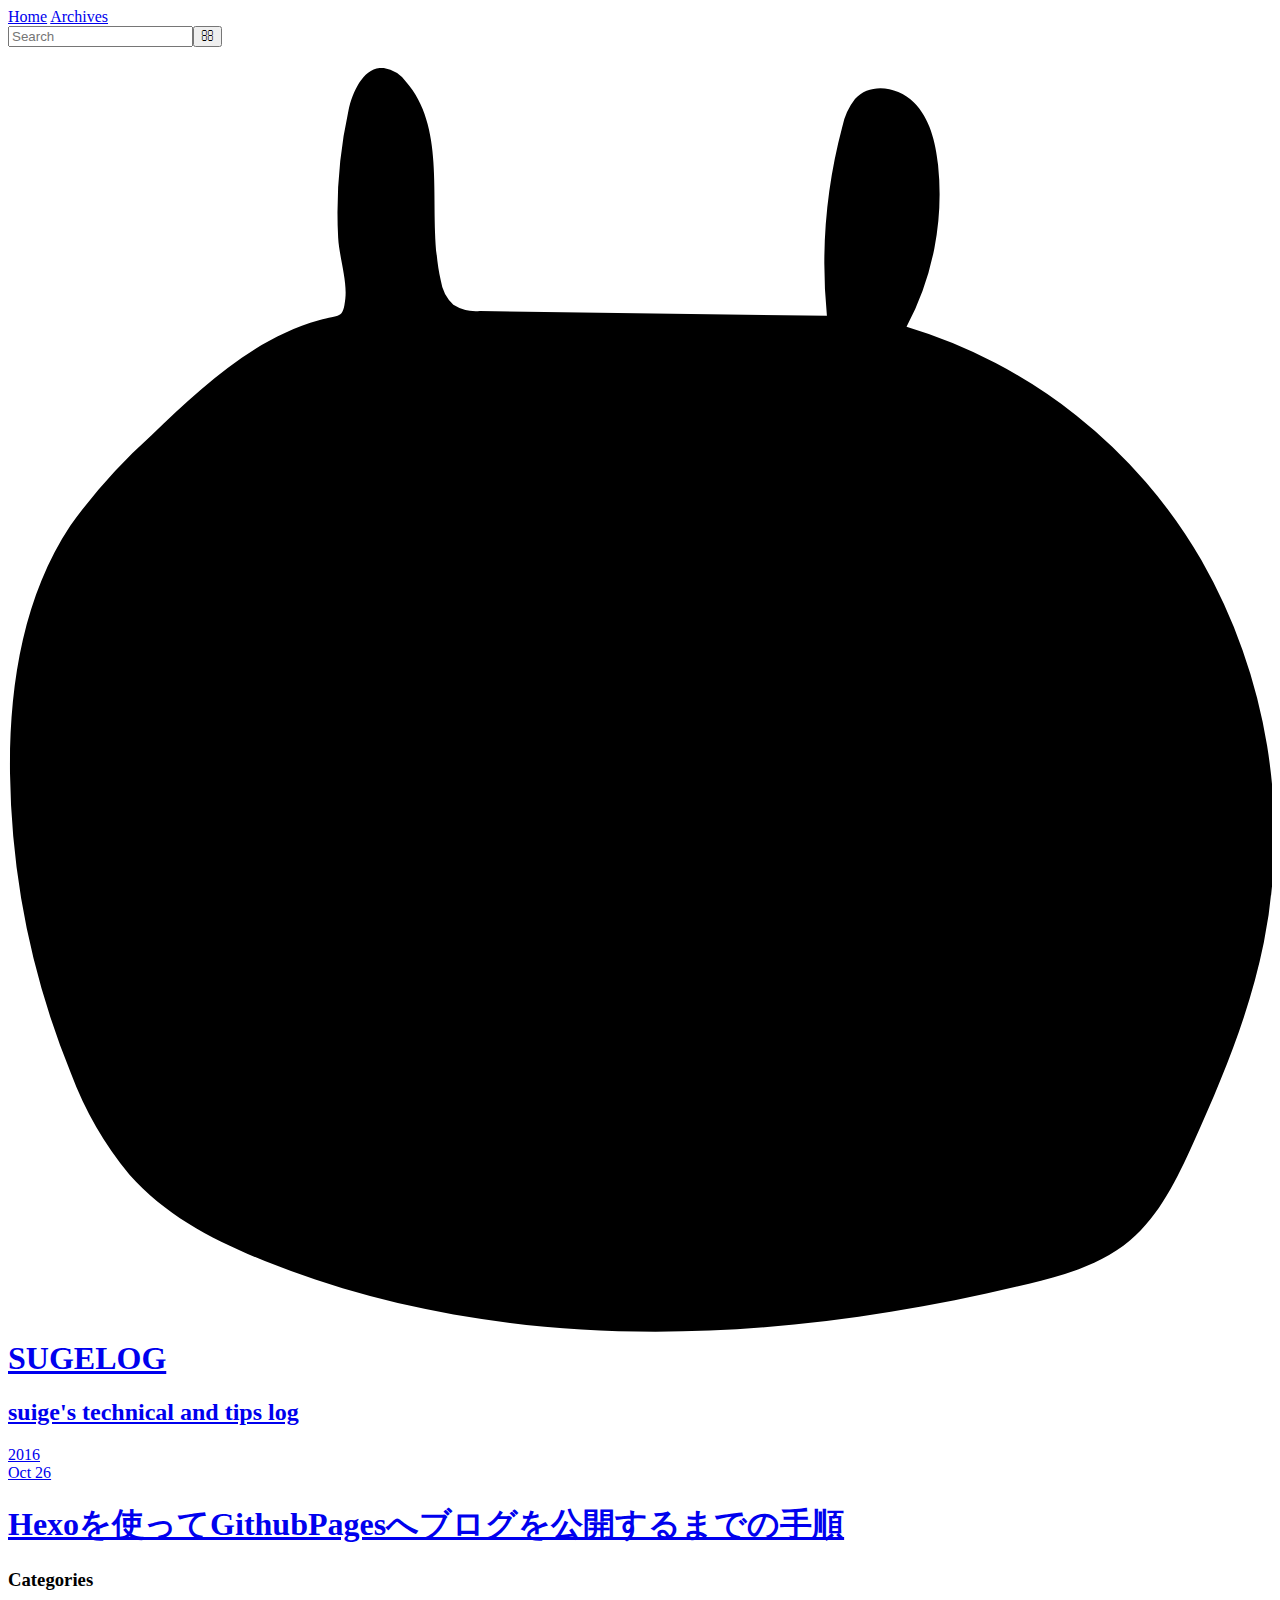
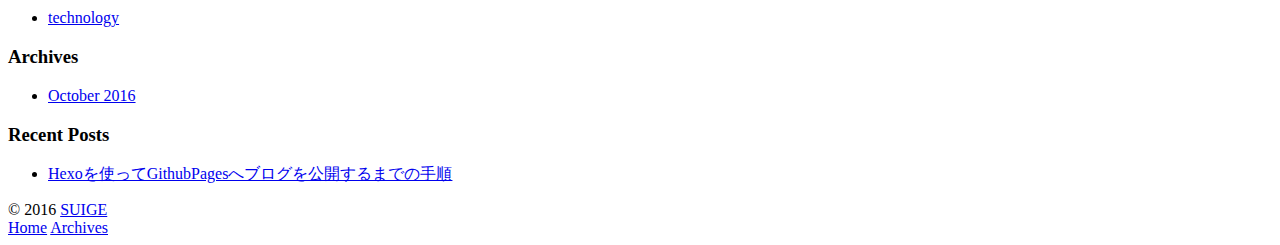
==== archives/index.html @ eb85c94d ":sparkles: first commit" ====
<!DOCTYPE html>
<html>
<head>
  <meta charset="utf-8">
  
  <title>Archives | SUGELOG</title>
  <meta name="viewport" content="width=device-width, initial-scale=1, maximum-scale=1">
  <meta property="og:type" content="website">
<meta property="og:title" content="SUGELOG">
<meta property="og:url" content="https://suige.github.io/archives/index.html">
<meta property="og:site_name" content="SUGELOG">
<meta name="twitter:card" content="summary">
<meta name="twitter:title" content="SUGELOG">
  
    <link rel="alternate" href="/atom.xml" title="SUGELOG" type="application/atom+xml">
  
  
    <link rel="shortcut icon" href="/favicon.ico">
  
  
  <link rel="apple-touch-icon" href="/apple-touch-icon.png">
  
  
  
    <link href="//fonts.googleapis.com/css?family=Source+Code+Pro" rel="stylesheet" type="text/css">
  
  <link href="https://fonts.googleapis.com/css?family=Oswald" rel="stylesheet">
  <link rel="stylesheet" href="/css/style.css">
  
<!-- Google Analytics -->
<script type="text/javascript">
(function(i,s,o,g,r,a,m){i['GoogleAnalyticsObject']=r;i[r]=i[r]||function(){
(i[r].q=i[r].q||[]).push(arguments)},i[r].l=1*new Date();a=s.createElement(o),
m=s.getElementsByTagName(o)[0];a.async=1;a.src=g;m.parentNode.insertBefore(a,m)
})(window,document,'script','//www.google-analytics.com/analytics.js','ga');

ga('create', 'UA-86394515-1', 'auto');
ga('send', 'pageview');

</script>
<!-- End Google Analytics -->


</head>

<body>
  <div id="container">
    <div id="wrap">
      <header id="header">
  <div id="nav-outer">
    <div class="outer">
      <div id="nav-inner" class="inner">
        <nav id="main-nav">
          <a id="main-nav-toggle" class="nav-icon"></a>
          
            <a class="main-nav-link" href="/">Home</a>
          
            <a class="main-nav-link" href="/archives">Archives</a>
          
        </nav>
        <nav id="sub-nav">
          
            <a id="nav-rss-link" class="nav-icon" href="/atom.xml" title="RSS Feed"></a>
          
          <a id="nav-search-btn" class="nav-icon" title="Search"></a>
        </nav>
        <div id="search-form-wrap">
          <form action="//google.com/search" method="get" accept-charset="UTF-8" class="search-form"><input type="search" name="q" results="0" class="search-form-input" placeholder="Search"><button type="submit" class="search-form-submit">&#xF002;</button><input type="hidden" name="sitesearch" value="https://suige.github.io"></form>
        </div>
      </div>
    </div>
  </div>


  <div id="header-outer" class="outer">
    <div id="header-inner" class="inner">
      <div id="header-title">
        <h1 id="logo-wrap">
          <a href="/" id="logo">
          <svg id="mark" data-name="hero-svg" xmlns="http://www.w3.org/2000/svg" viewBox="0 0 150 150">
          <path d="M40.41,5C40.94,2.64,42.28-.22,44.6,0a4.14,4.14,0,0,1,2.63,1.62c5.22,6,2.32,15.68,4.13,23.61a4.92,4.92,0,0,0,1.49,2.88,5.09,5.09,0,0,0,3.14.74L97.18,29.4A63.15,63.15,0,0,1,99,7a7.8,7.8,0,0,1,1.51-3.32c1.79-2,5.11-1.48,7,.4s2.57,4.7,2.86,7.4a33.55,33.55,0,0,1-3.74,19.24,60.54,60.54,0,0,1,35,27.71,65.78,65.78,0,0,1,7.4,45.36c-1.66,8.28-4.91,16.11-8.36,23.76-1.92,4.25-4,8.62-7.5,11.57s-7.79,4.11-12,5.14c-29.9,7.29-62,8.79-90.69-2.68-5.9-2.36-11.77-5.36-16.06-10.23a41.87,41.87,0,0,1-6.93-12A97.73,97.73,0,0,1,.24,83.76c-0.13-10.3,1.53-21,7.15-29.45A66.38,66.38,0,0,1,17,43.61C22.83,38,29.07,32.12,36.9,29.93c2.49-.7,2.85-0.07,3.13-2.55,0.24-2.14-.73-5-0.85-7.24A56.89,56.89,0,0,1,40.41,5Z"></path>
          </svg>
          <span>SUGELOG</span>
          </a>
        </h1>
        
          <h2 id="subtitle-wrap">
            <a href="/" id="subtitle">suige&#39;s technical and tips log</a>
          </h2>
        
      </div>


    </div>
  </div>
</header>
      <div class="outer">
        <section id="main">
  
  
    
    
      
      
      <section class="archives-wrap">
        <div class="archive-year-wrap">
          <a href="/archives/2016" class="archive-year">2016</a>
        </div>
        <div class="archives">
    
    <article class="archive-article archive-type-post">
  <div class="archive-article-inner">
    <header class="archive-article-header">
      <a href="/2016/10/first-hexo/" class="archive-article-date">
  <time datetime="2016-10-26T02:18:09.000Z" itemprop="datePublished">Oct 26</time>
</a>
      
  
    <h1 itemprop="name">
      <a class="archive-article-title" href="/2016/10/first-hexo/">Hexoを使ってGithubPagesへブログを公開するまでの手順</a>
    </h1>
  

    </header>
  </div>
</article>
  
  
    </div></section>
  

</section>
        
          <aside id="sidebar">
  
    
  <div class="widget-wrap">
    <h3 class="widget-title">Categories</h3>
    <div class="widget">
      <ul class="category-list"><li class="category-list-item"><a class="category-list-link" href="/categories/technology/">technology</a></li></ul>
    </div>
  </div>


  
    

  
    
  
    
  <div class="widget-wrap">
    <h3 class="widget-title">Archives</h3>
    <div class="widget">
      <ul class="archive-list"><li class="archive-list-item"><a class="archive-list-link" href="/archives/2016/10/">October 2016</a></li></ul>
    </div>
  </div>


  
    
  <div class="widget-wrap">
    <h3 class="widget-title">Recent Posts</h3>
    <div class="widget">
      <ul>
        
          <li>
            <a href="/2016/10/first-hexo/">Hexoを使ってGithubPagesへブログを公開するまでの手順</a>
          </li>
        
      </ul>
    </div>
  </div>

  
</aside>
        
      </div>
      <footer id="footer">
  
  <div class="outer">
    <div id="footer-info" class="inner">
      &copy; 2016 <a href="http://suige.plthh-project.com/" target="_blank">SUIGE</a>
    </div>
  </div>
</footer>
    </div>
    <nav id="mobile-nav">
  
    <a href="/" class="mobile-nav-link">Home</a>
  
    <a href="/archives" class="mobile-nav-link">Archives</a>
  
</nav>
    

<script src="//ajax.googleapis.com/ajax/libs/jquery/2.0.3/jquery.min.js"></script>


  <link rel="stylesheet" href="/fancybox/jquery.fancybox.css">
  <script src="/fancybox/jquery.fancybox.pack.js"></script>


<script src="/js/script.js"></script>

  </div>
</body>
</html>
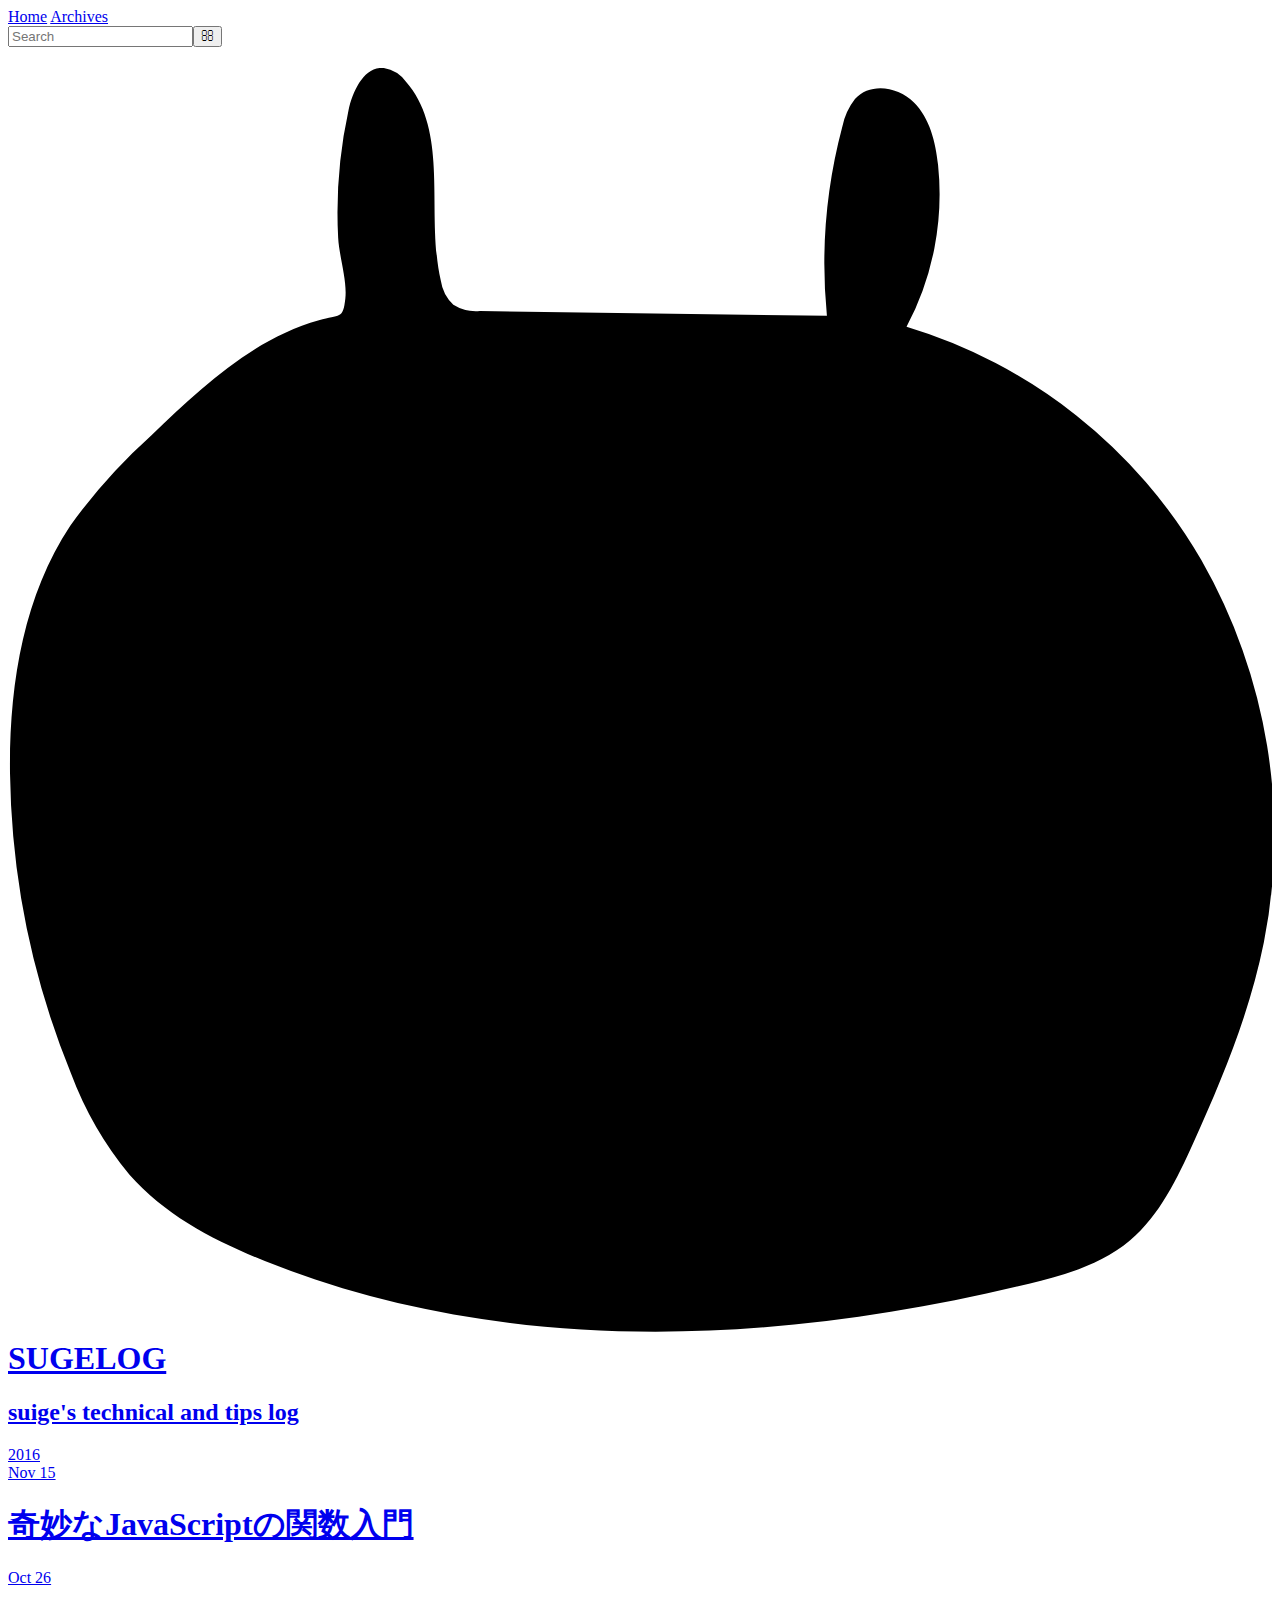
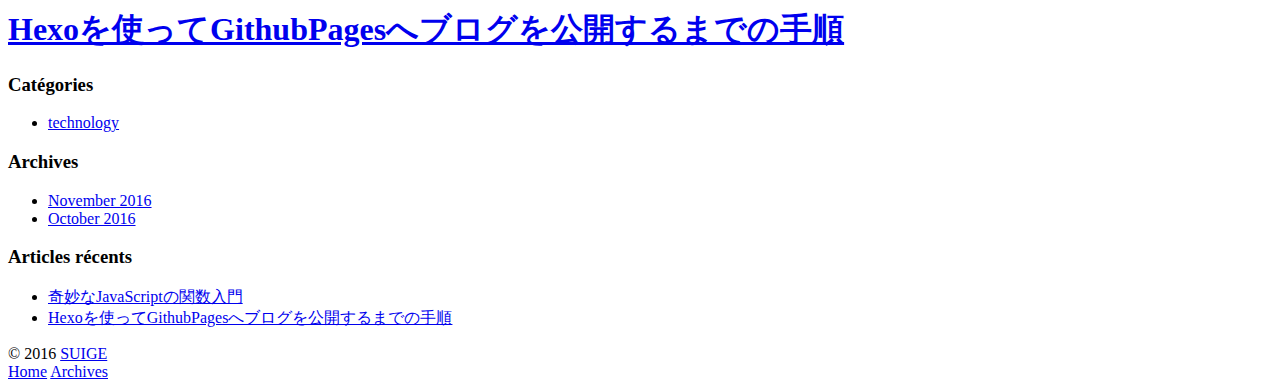
==== commit ce5f23ef: ":pencil2:: post updated" ====
--- a/archives/index.html
+++ b/archives/index.html
@@ -60,9 +60,9 @@
         </nav>
         <nav id="sub-nav">
           
-            <a id="nav-rss-link" class="nav-icon" href="/atom.xml" title="RSS Feed"></a>
-          
-          <a id="nav-search-btn" class="nav-icon" title="Search"></a>
+            <a id="nav-rss-link" class="nav-icon" href="/atom.xml" title="Flux RSS"></a>
+          
+          <a id="nav-search-btn" class="nav-icon" title="Rechercher"></a>
         </nav>
         <div id="search-form-wrap">
           <form action="//google.com/search" method="get" accept-charset="UTF-8" class="search-form"><input type="search" name="q" results="0" class="search-form-input" placeholder="Search"><button type="submit" class="search-form-submit">&#xF002;</button><input type="hidden" name="sitesearch" value="https://suige.github.io"></form>
@@ -111,6 +111,25 @@
     <article class="archive-article archive-type-post">
   <div class="archive-article-inner">
     <header class="archive-article-header">
+      <a href="/2016/11/js-function/" class="archive-article-date">
+  <time datetime="2016-11-14T23:24:31.000Z" itemprop="datePublished">Nov 15</time>
+</a>
+      
+  
+    <h1 itemprop="name">
+      <a class="archive-article-title" href="/2016/11/js-function/">奇妙なJavaScriptの関数入門</a>
+    </h1>
+  
+
+    </header>
+  </div>
+</article>
+  
+    
+    
+    <article class="archive-article archive-type-post">
+  <div class="archive-article-inner">
+    <header class="archive-article-header">
       <a href="/2016/10/first-hexo/" class="archive-article-date">
   <time datetime="2016-10-26T02:18:09.000Z" itemprop="datePublished">Oct 26</time>
 </a>
@@ -135,7 +154,7 @@
   
     
   <div class="widget-wrap">
-    <h3 class="widget-title">Categories</h3>
+    <h3 class="widget-title">Catégories</h3>
     <div class="widget">
       <ul class="category-list"><li class="category-list-item"><a class="category-list-link" href="/categories/technology/">technology</a></li></ul>
     </div>
@@ -152,7 +171,7 @@
   <div class="widget-wrap">
     <h3 class="widget-title">Archives</h3>
     <div class="widget">
-      <ul class="archive-list"><li class="archive-list-item"><a class="archive-list-link" href="/archives/2016/10/">October 2016</a></li></ul>
+      <ul class="archive-list"><li class="archive-list-item"><a class="archive-list-link" href="/archives/2016/11/">November 2016</a></li><li class="archive-list-item"><a class="archive-list-link" href="/archives/2016/10/">October 2016</a></li></ul>
     </div>
   </div>
 
@@ -160,9 +179,13 @@
   
     
   <div class="widget-wrap">
-    <h3 class="widget-title">Recent Posts</h3>
+    <h3 class="widget-title">Articles récents</h3>
     <div class="widget">
       <ul>
+        
+          <li>
+            <a href="/2016/11/js-function/">奇妙なJavaScriptの関数入門</a>
+          </li>
         
           <li>
             <a href="/2016/10/first-hexo/">Hexoを使ってGithubPagesへブログを公開するまでの手順</a>
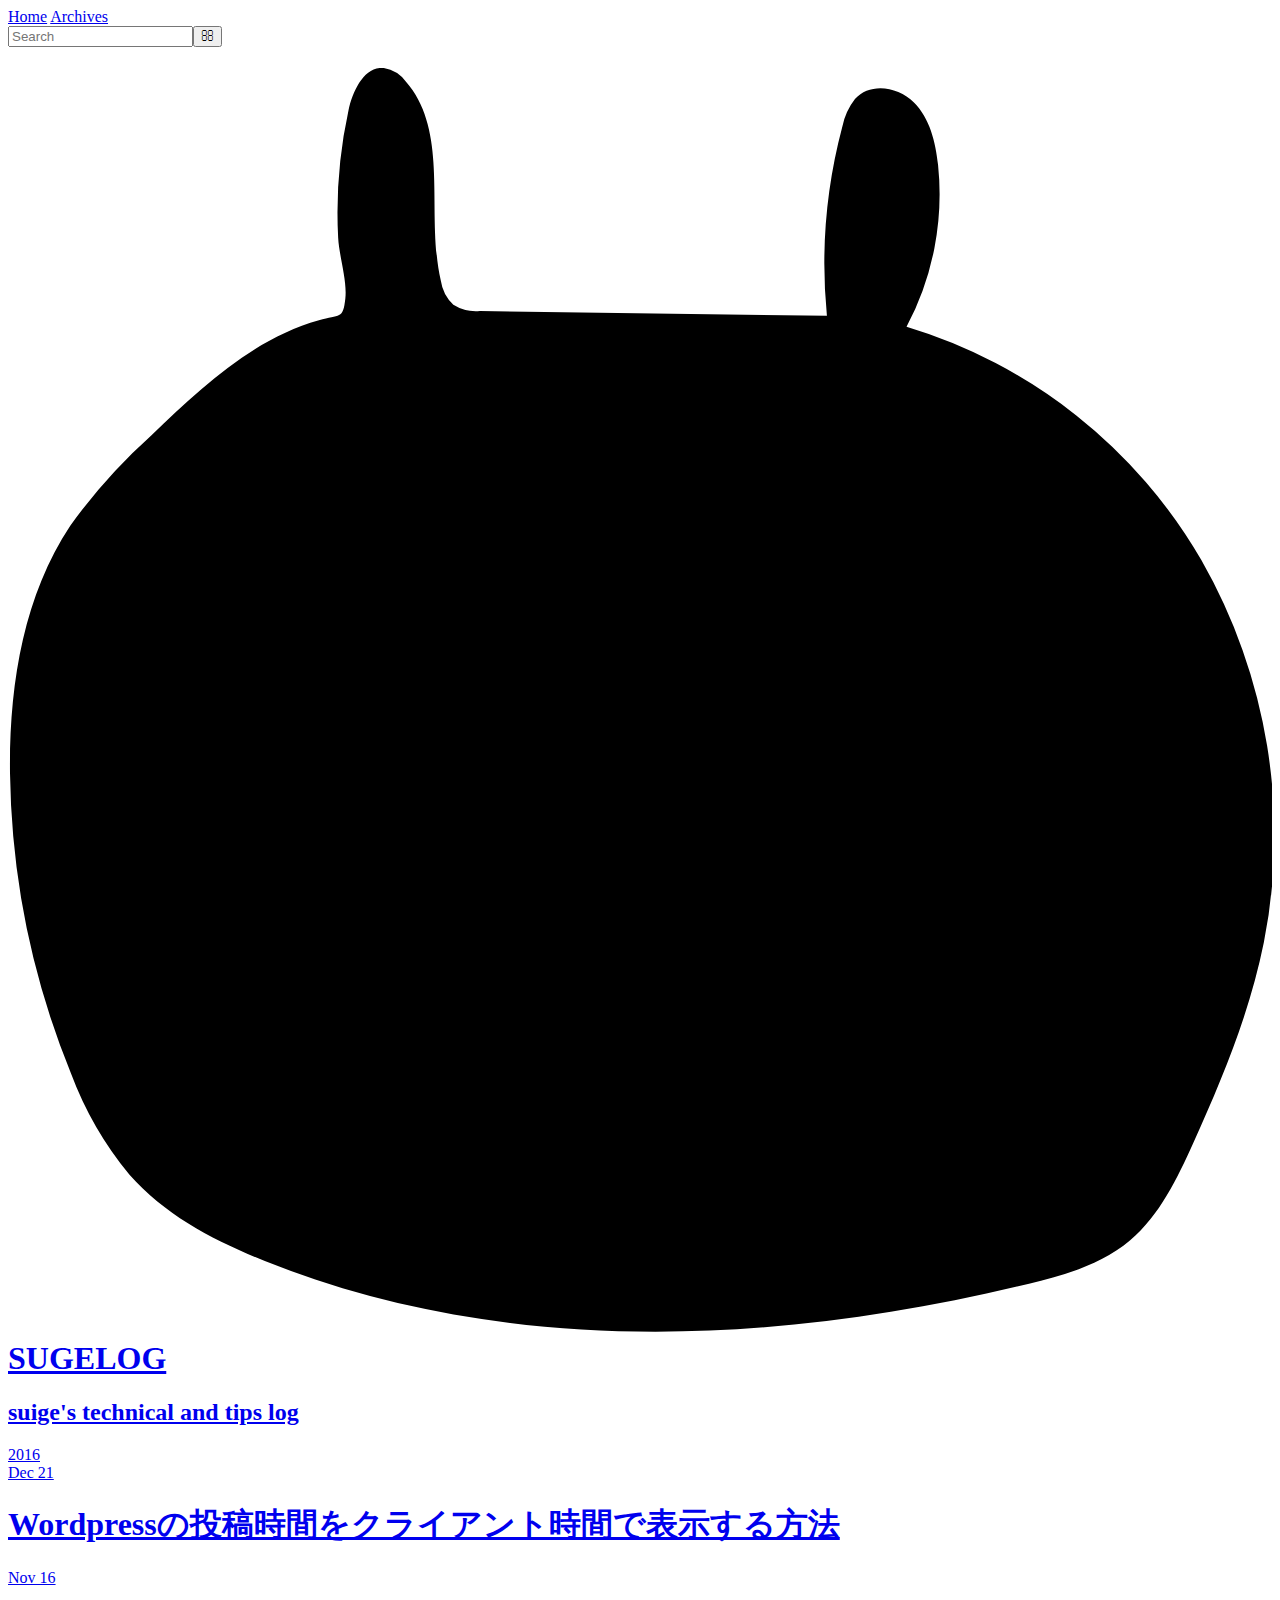
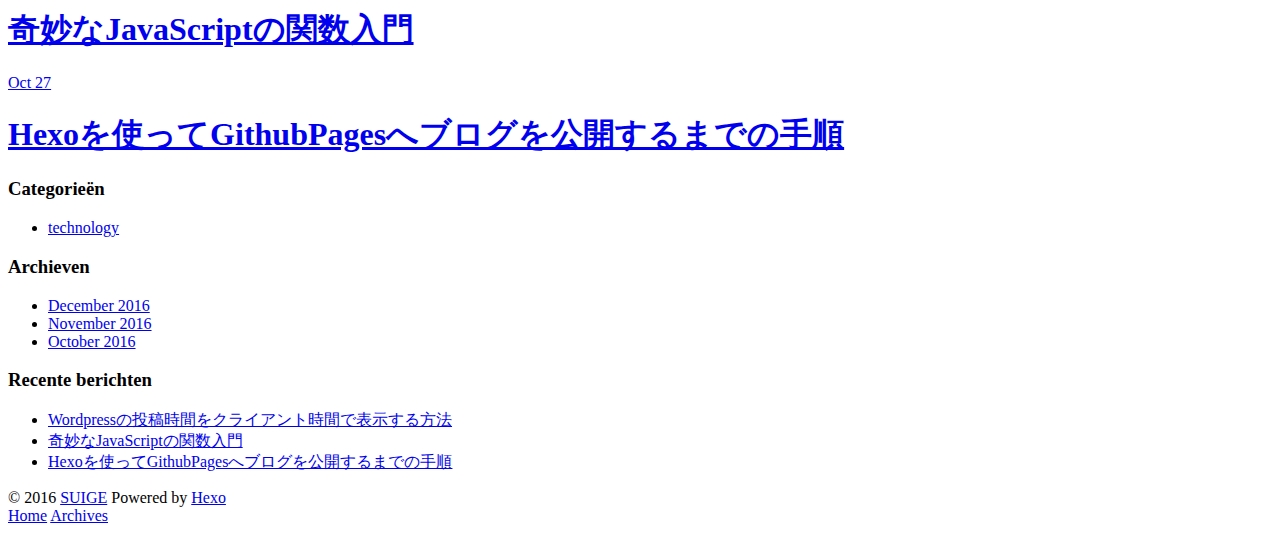
==== commit f1f9eb39: ":pencil2:: post updated" ====
--- a/archives/index.html
+++ b/archives/index.html
@@ -3,7 +3,7 @@
 <head>
   <meta charset="utf-8">
   
-  <title>Archives | SUGELOG</title>
+  <title>Archieven | SUGELOG</title>
   <meta name="viewport" content="width=device-width, initial-scale=1, maximum-scale=1">
   <meta property="og:type" content="website">
 <meta property="og:title" content="SUGELOG">
@@ -60,9 +60,9 @@
         </nav>
         <nav id="sub-nav">
           
-            <a id="nav-rss-link" class="nav-icon" href="/atom.xml" title="Flux RSS"></a>
-          
-          <a id="nav-search-btn" class="nav-icon" title="Rechercher"></a>
+            <a id="nav-rss-link" class="nav-icon" href="/atom.xml" title="RSS Feed"></a>
+          
+          <a id="nav-search-btn" class="nav-icon" title="Zoeken"></a>
         </nav>
         <div id="search-form-wrap">
           <form action="//google.com/search" method="get" accept-charset="UTF-8" class="search-form"><input type="search" name="q" results="0" class="search-form-input" placeholder="Search"><button type="submit" class="search-form-submit">&#xF002;</button><input type="hidden" name="sitesearch" value="https://suige.github.io"></form>
@@ -111,8 +111,27 @@
     <article class="archive-article archive-type-post">
   <div class="archive-article-inner">
     <header class="archive-article-header">
+      <a href="/2016/12/wordpress-timezone/" class="archive-article-date">
+  <time datetime="2016-12-20T15:22:44.000Z" itemprop="datePublished">Dec 21</time>
+</a>
+      
+  
+    <h1 itemprop="name">
+      <a class="archive-article-title" href="/2016/12/wordpress-timezone/">Wordpressの投稿時間をクライアント時間で表示する方法</a>
+    </h1>
+  
+
+    </header>
+  </div>
+</article>
+  
+    
+    
+    <article class="archive-article archive-type-post">
+  <div class="archive-article-inner">
+    <header class="archive-article-header">
       <a href="/2016/11/js-function/" class="archive-article-date">
-  <time datetime="2016-11-14T23:24:31.000Z" itemprop="datePublished">Nov 15</time>
+  <time datetime="2016-11-15T16:24:31.000Z" itemprop="datePublished">Nov 16</time>
 </a>
       
   
@@ -131,7 +150,7 @@
   <div class="archive-article-inner">
     <header class="archive-article-header">
       <a href="/2016/10/first-hexo/" class="archive-article-date">
-  <time datetime="2016-10-26T02:18:09.000Z" itemprop="datePublished">Oct 26</time>
+  <time datetime="2016-10-26T18:18:09.000Z" itemprop="datePublished">Oct 27</time>
 </a>
       
   
@@ -154,7 +173,7 @@
   
     
   <div class="widget-wrap">
-    <h3 class="widget-title">Catégories</h3>
+    <h3 class="widget-title">Categorieën</h3>
     <div class="widget">
       <ul class="category-list"><li class="category-list-item"><a class="category-list-link" href="/categories/technology/">technology</a></li></ul>
     </div>
@@ -169,9 +188,9 @@
   
     
   <div class="widget-wrap">
-    <h3 class="widget-title">Archives</h3>
+    <h3 class="widget-title">Archieven</h3>
     <div class="widget">
-      <ul class="archive-list"><li class="archive-list-item"><a class="archive-list-link" href="/archives/2016/11/">November 2016</a></li><li class="archive-list-item"><a class="archive-list-link" href="/archives/2016/10/">October 2016</a></li></ul>
+      <ul class="archive-list"><li class="archive-list-item"><a class="archive-list-link" href="/archives/2016/12/">December 2016</a></li><li class="archive-list-item"><a class="archive-list-link" href="/archives/2016/11/">November 2016</a></li><li class="archive-list-item"><a class="archive-list-link" href="/archives/2016/10/">October 2016</a></li></ul>
     </div>
   </div>
 
@@ -179,9 +198,13 @@
   
     
   <div class="widget-wrap">
-    <h3 class="widget-title">Articles récents</h3>
+    <h3 class="widget-title">Recente berichten</h3>
     <div class="widget">
       <ul>
+        
+          <li>
+            <a href="/2016/12/wordpress-timezone/">Wordpressの投稿時間をクライアント時間で表示する方法</a>
+          </li>
         
           <li>
             <a href="/2016/11/js-function/">奇妙なJavaScriptの関数入門</a>
@@ -203,10 +226,11 @@
   
   <div class="outer">
     <div id="footer-info" class="inner">
-      &copy; 2016 <a href="http://suige.plthh-project.com/" target="_blank">SUIGE</a>
+      &copy; 2016 <a href="http://suige.plthh-project.com/" target="_blank">SUIGE</a> Powered by <a href="http://hexo.io/" target="_blank">Hexo</a>
     </div>
   </div>
 </footer>
+
     </div>
     <nav id="mobile-nav">
   
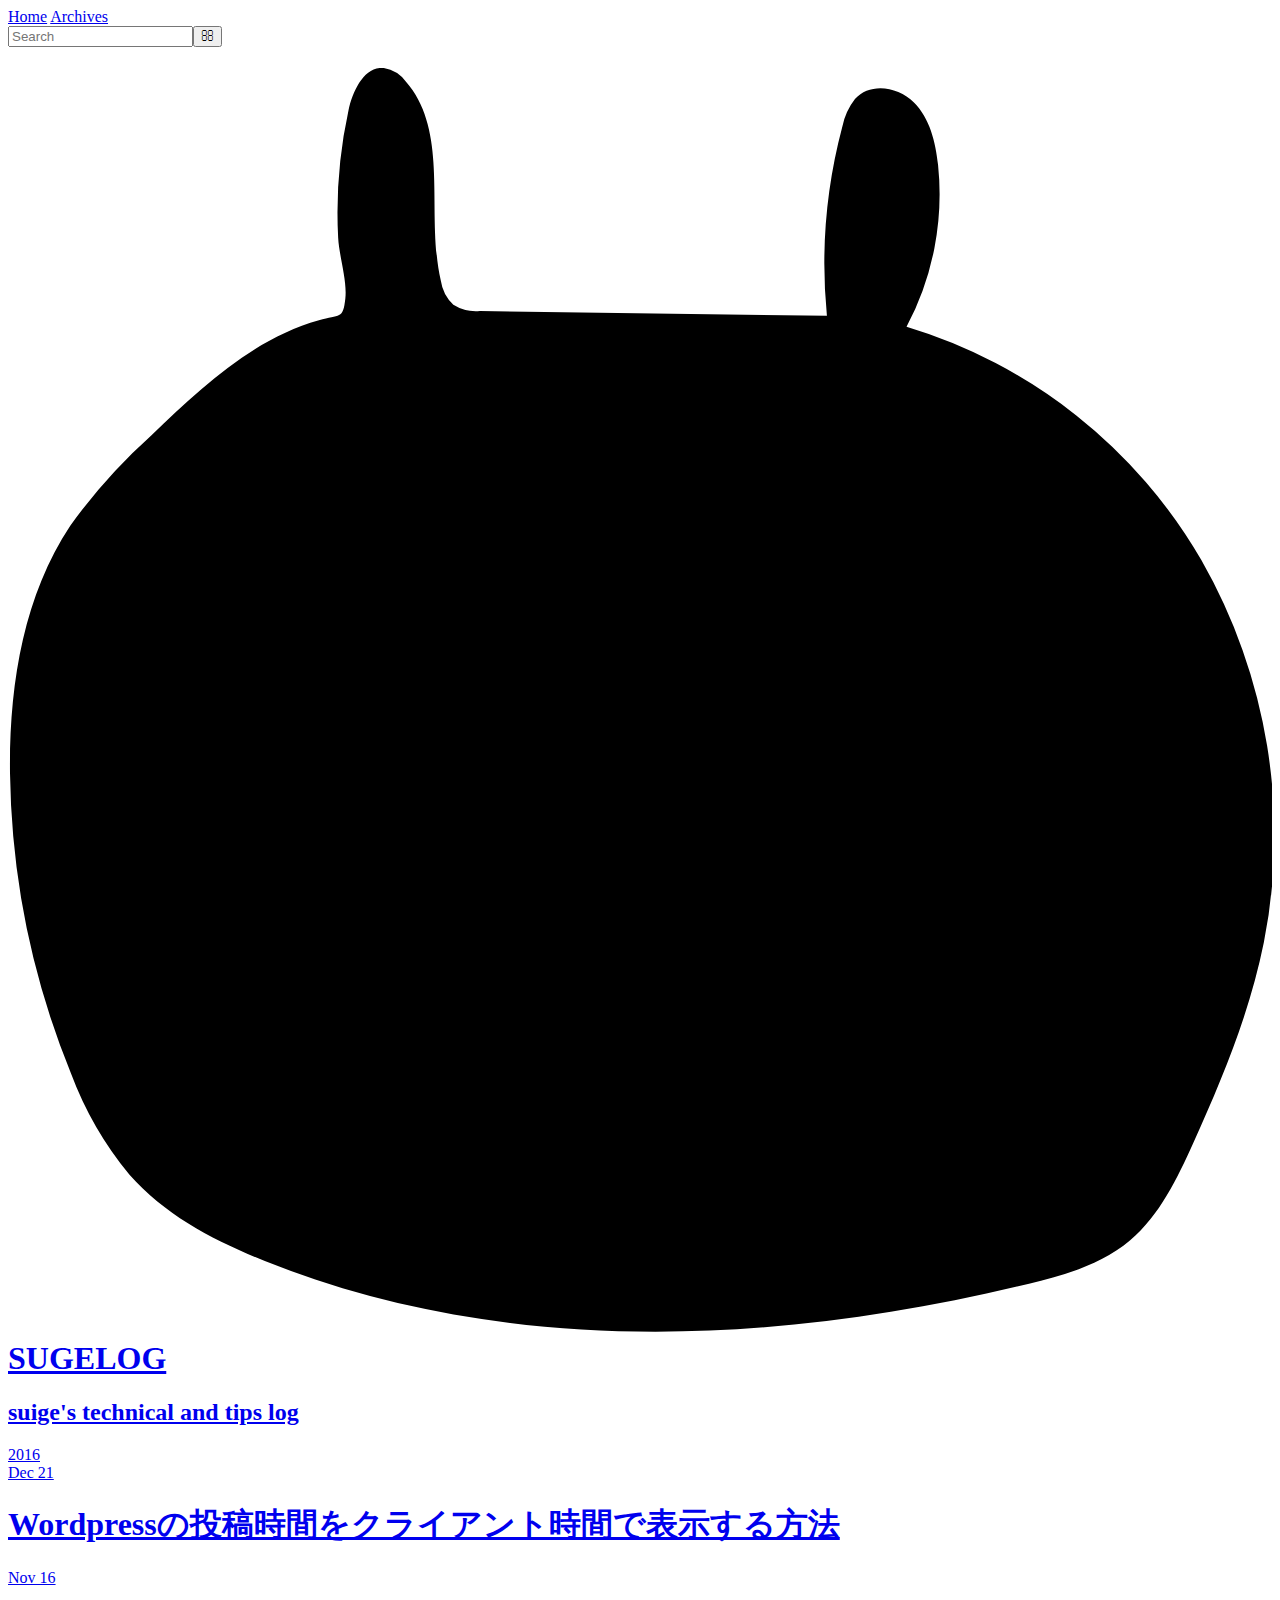
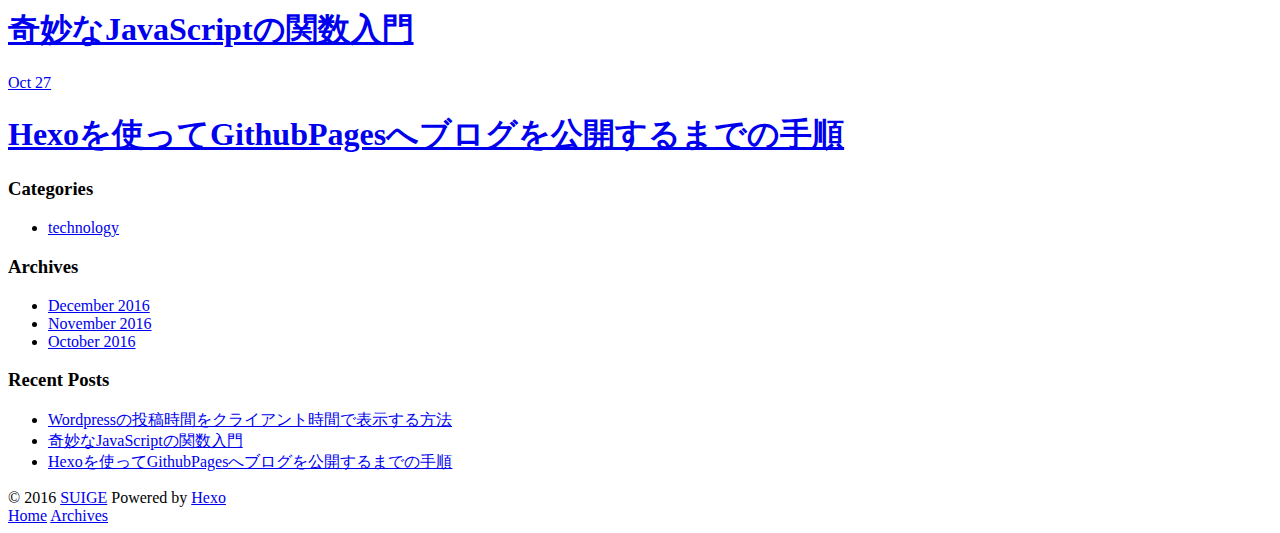
==== commit 428cc86a: ":pencil2:: post updated" ====
--- a/archives/index.html
+++ b/archives/index.html
@@ -3,7 +3,7 @@
 <head>
   <meta charset="utf-8">
   
-  <title>Archieven | SUGELOG</title>
+  <title>Archives | SUGELOG</title>
   <meta name="viewport" content="width=device-width, initial-scale=1, maximum-scale=1">
   <meta property="og:type" content="website">
 <meta property="og:title" content="SUGELOG">
@@ -62,7 +62,7 @@
           
             <a id="nav-rss-link" class="nav-icon" href="/atom.xml" title="RSS Feed"></a>
           
-          <a id="nav-search-btn" class="nav-icon" title="Zoeken"></a>
+          <a id="nav-search-btn" class="nav-icon" title="Search"></a>
         </nav>
         <div id="search-form-wrap">
           <form action="//google.com/search" method="get" accept-charset="UTF-8" class="search-form"><input type="search" name="q" results="0" class="search-form-input" placeholder="Search"><button type="submit" class="search-form-submit">&#xF002;</button><input type="hidden" name="sitesearch" value="https://suige.github.io"></form>
@@ -173,7 +173,7 @@
   
     
   <div class="widget-wrap">
-    <h3 class="widget-title">Categorieën</h3>
+    <h3 class="widget-title">Categories</h3>
     <div class="widget">
       <ul class="category-list"><li class="category-list-item"><a class="category-list-link" href="/categories/technology/">technology</a></li></ul>
     </div>
@@ -188,7 +188,7 @@
   
     
   <div class="widget-wrap">
-    <h3 class="widget-title">Archieven</h3>
+    <h3 class="widget-title">Archives</h3>
     <div class="widget">
       <ul class="archive-list"><li class="archive-list-item"><a class="archive-list-link" href="/archives/2016/12/">December 2016</a></li><li class="archive-list-item"><a class="archive-list-link" href="/archives/2016/11/">November 2016</a></li><li class="archive-list-item"><a class="archive-list-link" href="/archives/2016/10/">October 2016</a></li></ul>
     </div>
@@ -198,7 +198,7 @@
   
     
   <div class="widget-wrap">
-    <h3 class="widget-title">Recente berichten</h3>
+    <h3 class="widget-title">Recent Posts</h3>
     <div class="widget">
       <ul>
         
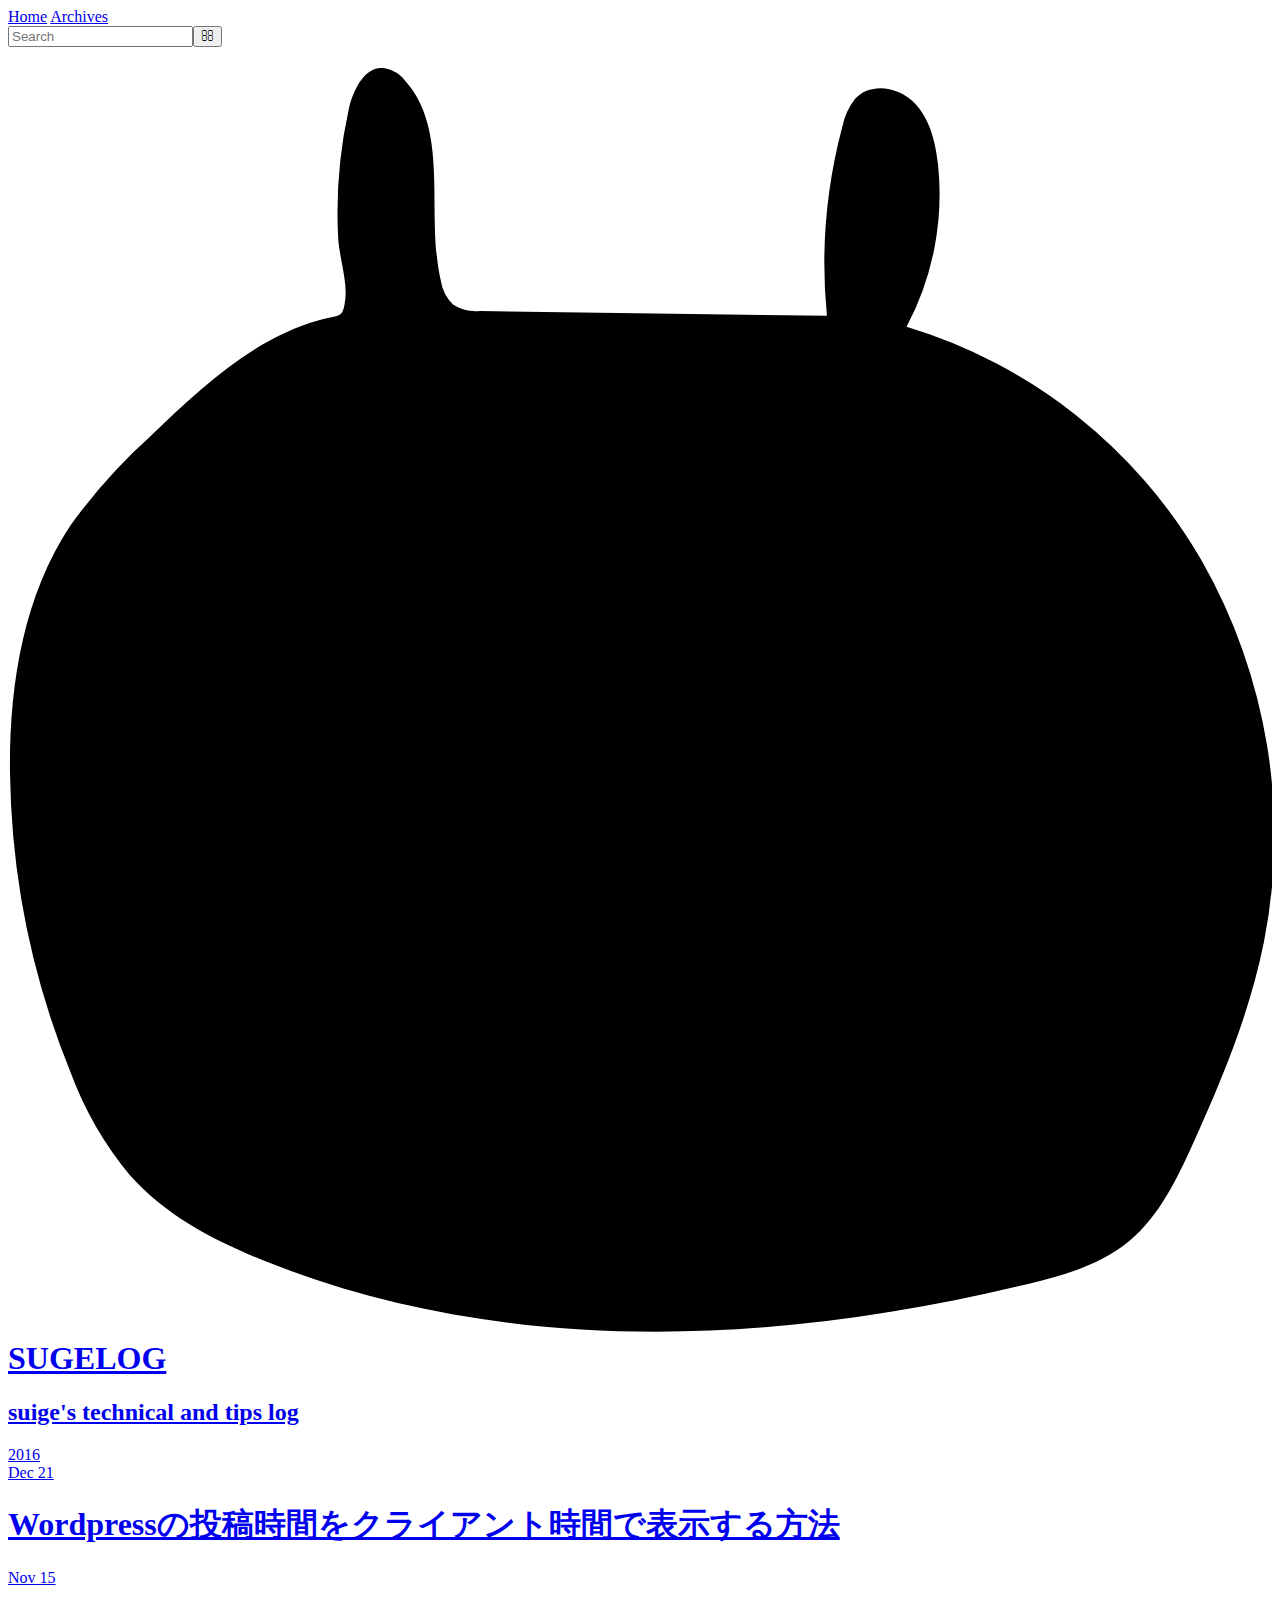
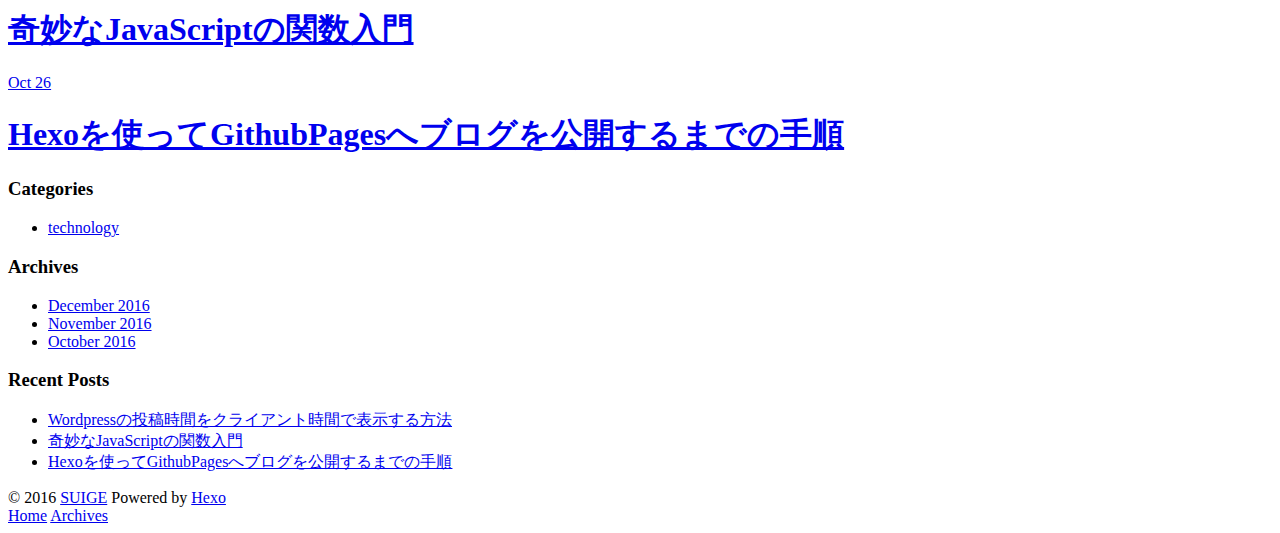
==== commit 0df51979: ":pencil2:: post updated" ====
--- a/archives/index.html
+++ b/archives/index.html
@@ -112,7 +112,7 @@
   <div class="archive-article-inner">
     <header class="archive-article-header">
       <a href="/2016/12/wordpress-timezone/" class="archive-article-date">
-  <time datetime="2016-12-20T15:22:44.000Z" itemprop="datePublished">Dec 21</time>
+  <time datetime="2016-12-21T08:22:44.000Z" itemprop="datePublished">Dec 21</time>
 </a>
       
   
@@ -131,7 +131,7 @@
   <div class="archive-article-inner">
     <header class="archive-article-header">
       <a href="/2016/11/js-function/" class="archive-article-date">
-  <time datetime="2016-11-15T16:24:31.000Z" itemprop="datePublished">Nov 16</time>
+  <time datetime="2016-11-15T16:24:31.000Z" itemprop="datePublished">Nov 15</time>
 </a>
       
   
@@ -150,7 +150,7 @@
   <div class="archive-article-inner">
     <header class="archive-article-header">
       <a href="/2016/10/first-hexo/" class="archive-article-date">
-  <time datetime="2016-10-26T18:18:09.000Z" itemprop="datePublished">Oct 27</time>
+  <time datetime="2016-10-26T18:18:09.000Z" itemprop="datePublished">Oct 26</time>
 </a>
       
   
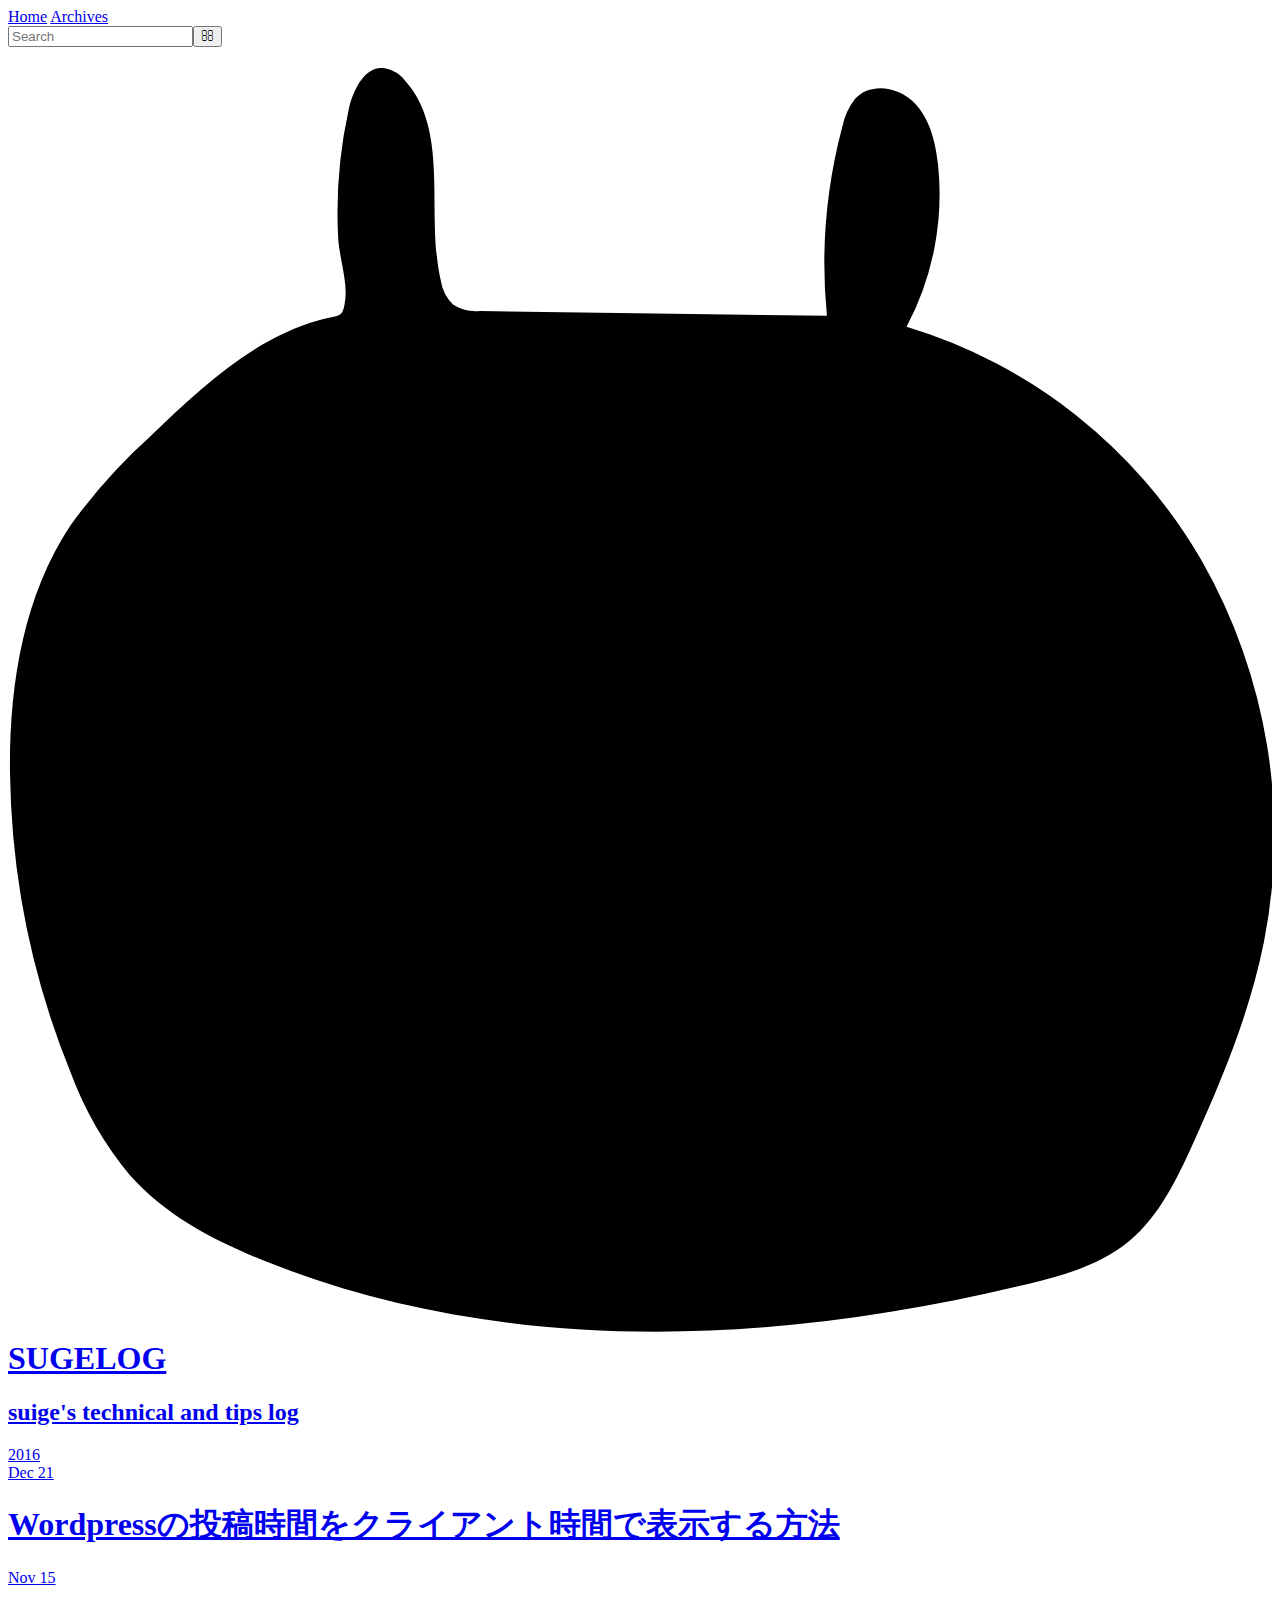
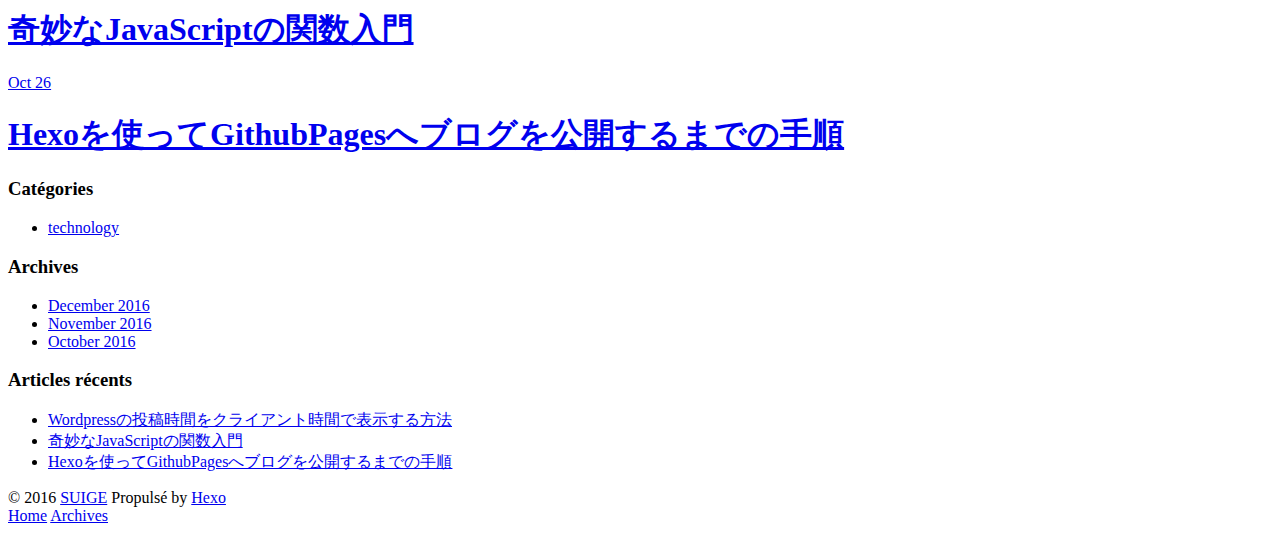
==== commit 751c2b58: ":pencil2:: post updated" ====
--- a/archives/index.html
+++ b/archives/index.html
@@ -60,9 +60,9 @@
         </nav>
         <nav id="sub-nav">
           
-            <a id="nav-rss-link" class="nav-icon" href="/atom.xml" title="RSS Feed"></a>
-          
-          <a id="nav-search-btn" class="nav-icon" title="Search"></a>
+            <a id="nav-rss-link" class="nav-icon" href="/atom.xml" title="Flux RSS"></a>
+          
+          <a id="nav-search-btn" class="nav-icon" title="Rechercher"></a>
         </nav>
         <div id="search-form-wrap">
           <form action="//google.com/search" method="get" accept-charset="UTF-8" class="search-form"><input type="search" name="q" results="0" class="search-form-input" placeholder="Search"><button type="submit" class="search-form-submit">&#xF002;</button><input type="hidden" name="sitesearch" value="https://suige.github.io"></form>
@@ -173,7 +173,7 @@
   
     
   <div class="widget-wrap">
-    <h3 class="widget-title">Categories</h3>
+    <h3 class="widget-title">Catégories</h3>
     <div class="widget">
       <ul class="category-list"><li class="category-list-item"><a class="category-list-link" href="/categories/technology/">technology</a></li></ul>
     </div>
@@ -198,7 +198,7 @@
   
     
   <div class="widget-wrap">
-    <h3 class="widget-title">Recent Posts</h3>
+    <h3 class="widget-title">Articles récents</h3>
     <div class="widget">
       <ul>
         
@@ -226,7 +226,7 @@
   
   <div class="outer">
     <div id="footer-info" class="inner">
-      &copy; 2016 <a href="http://suige.plthh-project.com/" target="_blank">SUIGE</a> Powered by <a href="http://hexo.io/" target="_blank">Hexo</a>
+      &copy; 2016 <a href="http://suige.plthh-project.com/" target="_blank">SUIGE</a> Propulsé by <a href="http://hexo.io/" target="_blank">Hexo</a>
     </div>
   </div>
 </footer>
